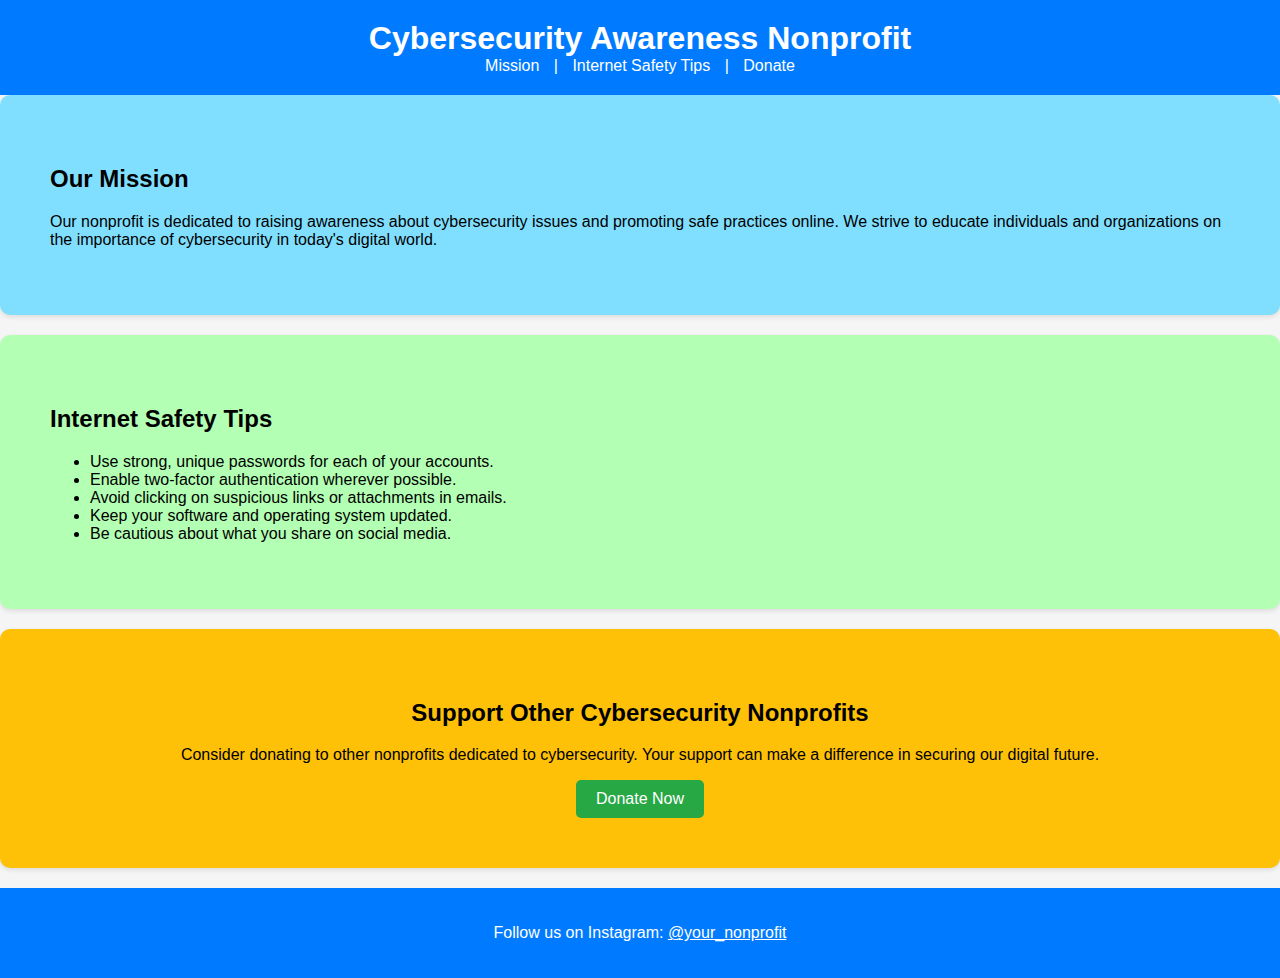
==== index.html @ 30459a0f "Update and rename websitehtml.html to index.html" ====
<!DOCTYPE html>
<html lang="en">
<link rel="stylesheet" href="body.css">
<head>
    <meta charset="UTF-8">
    <meta name="viewport" content="width=device-width, initial-scale=1.0">
    <title>Cybersecurity Awareness Nonprofit</title>
    <link rel="stylesheet" href="styles.css">
</head>

<body>
    <header>
        <h1>Cybersecurity Awareness Nonprofit</h1>
        <nav>
            <a href="#mission">Mission</a> |
            <a href="#tips">Internet Safety Tips</a> |
            <a href="#donate">Donate</a>
        </nav>
    </header>

    <section id="mission" class="mission-section">
        <h2>Our Mission</h2>
        <p>
            Our nonprofit is dedicated to raising awareness about cybersecurity issues and promoting safe practices
            online. We strive to educate individuals and organizations on the importance of cybersecurity in today's
            digital world.
        </p>
    </section>

    <section id="tips" class="tips-section">
        <h2>Internet Safety Tips</h2>
        <ul>
            <li>Use strong, unique passwords for each of your accounts.</li>
            <li>Enable two-factor authentication wherever possible.</li>
            <li>Avoid clicking on suspicious links or attachments in emails.</li>
            <li>Keep your software and operating system updated.</li>
            <li>Be cautious about what you share on social media.</li>
        </ul>
    </section>

    <section id="donate" class="donate-section">
        <h2>Support Other Cybersecurity Nonprofits</h2>
        <p>
            Consider donating to other nonprofits dedicated to cybersecurity. Your support can make a difference in
            securing our digital future.
        </p>
        <a href="https://example.com/donate" class="donate-button">Donate Now</a>
    </section>

    <footer>
        <p>Follow us on Instagram: <a href="https://www.instagram.com/your_nonprofit">@your_nonprofit</a></p>
    </footer>
</body>

</html>
---- body.css ----
body,
html {
    margin: 0;
    padding: 0;
    font-family: Arial, sans-serif;
    background-color: #f5f5f5; /* Light background color */
}

/* Header styles */
header {
    background-color: #007bff; /* Blue header background */
    color: #fff;
    padding: 20px;
    text-align: center;
}

header h1 {
    margin: 0;
}

nav a {
    color: #fff;
    text-decoration: none;
    margin: 0 10px;
}

/* Main sections */
section {
    padding: 50px;
    background-color: #fff; /* White background for sections */
    margin-bottom: 20px;
    border-radius: 10px;
    box-shadow: 0 2px 5px rgba(0, 0, 0, 0.1);
}

.mission-section {
    background-color: #80dfff; /* Light blue for mission section */
}

.tips-section {
    background-color: #b3ffb3; /* Light green for tips section */
}

.donate-section {
    background-color: #ffc107; /* Yellow for donate section */
    text-align: center;
}

/* Footer styles */
footer {
    background-color: #007bff; /* Blue footer background */
    color: #fff;
    text-align: center;
    padding: 20px;
}

footer a {
    color: #fff;
    text-decoration: underline;
}

/* Button styles */
.donate-button {
    display: inline-block;
    padding: 10px 20px;
    background-color: #28a745; /* Green button background */
    color: #fff;
    text-decoration: none;
    border-radius: 5px;
    transition: background-color 0.3s ease;
}

.donate-button:hover {
    background-color: #218838; /* Darker green on hover */
}

/* Responsive design for smaller screens */
@media (max-width: 600px) {
    section {
        padding: 30px;
    }
}
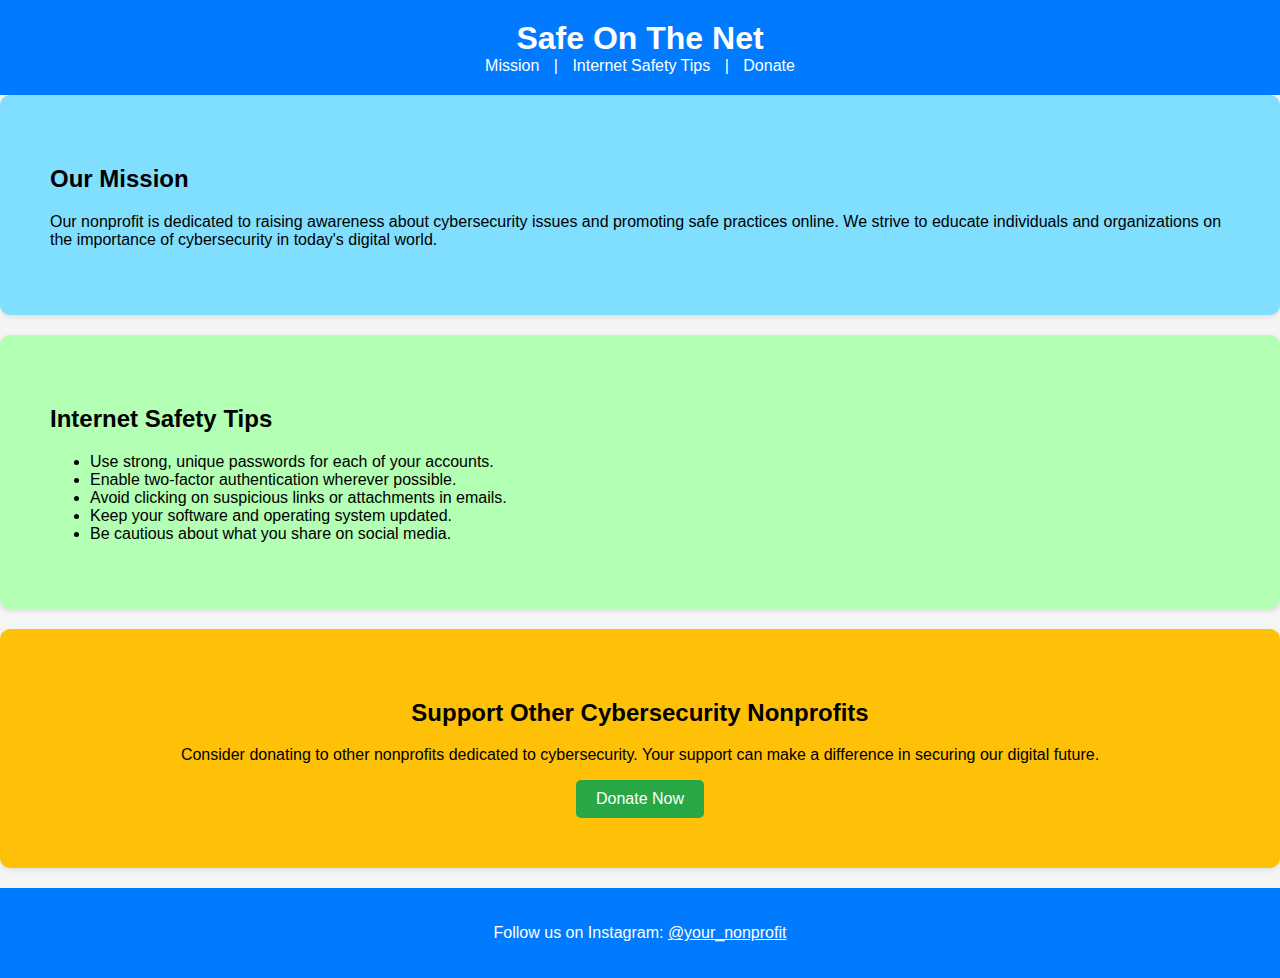
==== commit a1423b13: "Update index.html" ====
--- a/index.html
+++ b/index.html
@@ -4,13 +4,13 @@
 <head>
     <meta charset="UTF-8">
     <meta name="viewport" content="width=device-width, initial-scale=1.0">
-    <title>Cybersecurity Awareness Nonprofit</title>
+    <title>Safe On The Net</title>
     <link rel="stylesheet" href="styles.css">
 </head>
 
 <body>
     <header>
-        <h1>Cybersecurity Awareness Nonprofit</h1>
+        <h1>Safe On The Net</h1>
         <nav>
             <a href="#mission">Mission</a> |
             <a href="#tips">Internet Safety Tips</a> |
